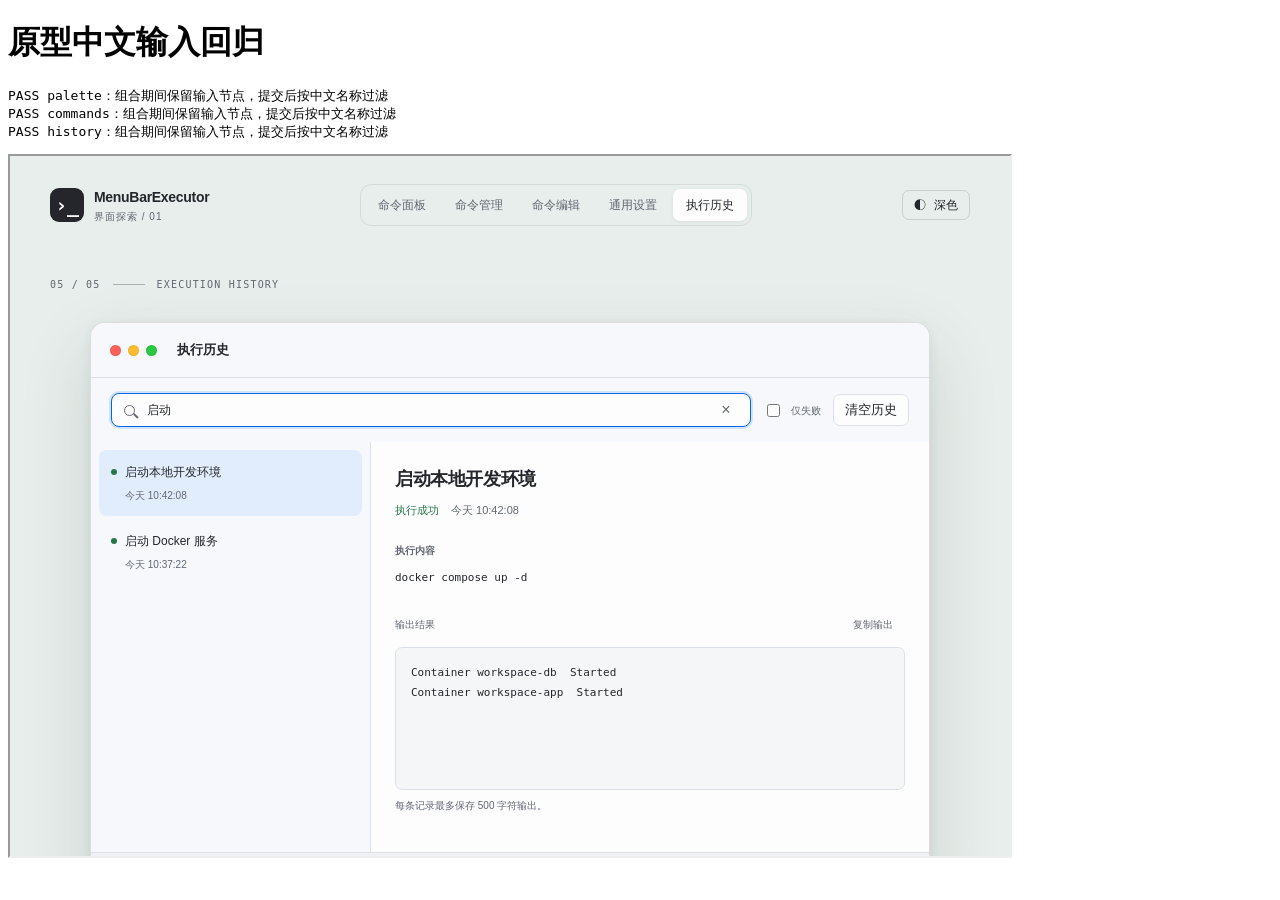
==== Tests/PrototypeInputTests.html @ a8cd9747 "feat(UI): 按新原型重做软件界面并更新 Pages 预览 - 统一命令面板、命令管理、编辑、通用设置和执行历史的布局与样式 - Pages 直接发布新原型目录，移除旧设计稿 - 修复原型中文组" ====
<!DOCTYPE html>
<html lang="zh-CN">
<meta charset="UTF-8">
<title>原型中文输入回归</title>
<h1>原型中文输入回归</h1>
<pre id="results">运行中…</pre>
<iframe id="prototype" title="原型测试窗口" style="width:1000px;height:700px"></iframe>
<script>
(async () => {
    const frame = document.querySelector('iframe');
    const results = [];
    for (const [page, id] of [['palette', 'palette-search'], ['commands', 'command-search'], ['history', 'history-search']]) {
        try {
            await new Promise(resolve => {
                frame.onload = resolve;
                frame.src = '../designs/menu-bar-executor/index.html?case=' + page + '&run=' + Date.now() + '#' + page;
            });
            const win = frame.contentWindow;
            const doc = frame.contentDocument;
            const input = doc.getElementById(id);
            input.focus();
            input.dispatchEvent(new win.CompositionEvent('compositionstart', {bubbles: true, data: ''}));
            input.value = 'qi';
            input.dispatchEvent(new win.InputEvent('input', {bubbles: true, isComposing: true, data: 'qi', inputType: 'insertCompositionText'}));
            if (!input.isConnected || doc.activeElement !== input) throw new Error('组词期间输入节点被替换或失去焦点：connected=' + input.isConnected + ', active=' + doc.activeElement?.id);
            input.value = '启动';
            input.dispatchEvent(new win.CompositionEvent('compositionend', {bubbles: true, data: '启动'}));
            const committedInput = doc.getElementById(id);
            committedInput.dispatchEvent(new win.InputEvent('input', {bubbles: true, data: '启动', inputType: 'insertText'}));
            if (doc.getElementById(id).value !== '启动') throw new Error('中文提交值丢失');
            const names = [...doc.querySelectorAll(page === 'palette' ? '.execute' : page === 'commands' ? '.command-row h3' : '.history-item strong')].map(el => el.textContent);
            if (names.length !== 2 || names.some(name => !name.includes('启动'))) throw new Error('中文提交后未按名称过滤：' + names.join(','));
            results.push('PASS ' + page + '：组合期间保留输入节点，提交后按中文名称过滤');
        } catch (error) {
            results.push('FAIL ' + page + '：' + error.message);
        }
    }
    document.getElementById('results').textContent = results.join('\n');
    document.title = results.some(result => result.startsWith('FAIL')) ? 'FAIL 原型中文输入回归' : 'PASS 原型中文输入回归';
})();
</script>
</html>
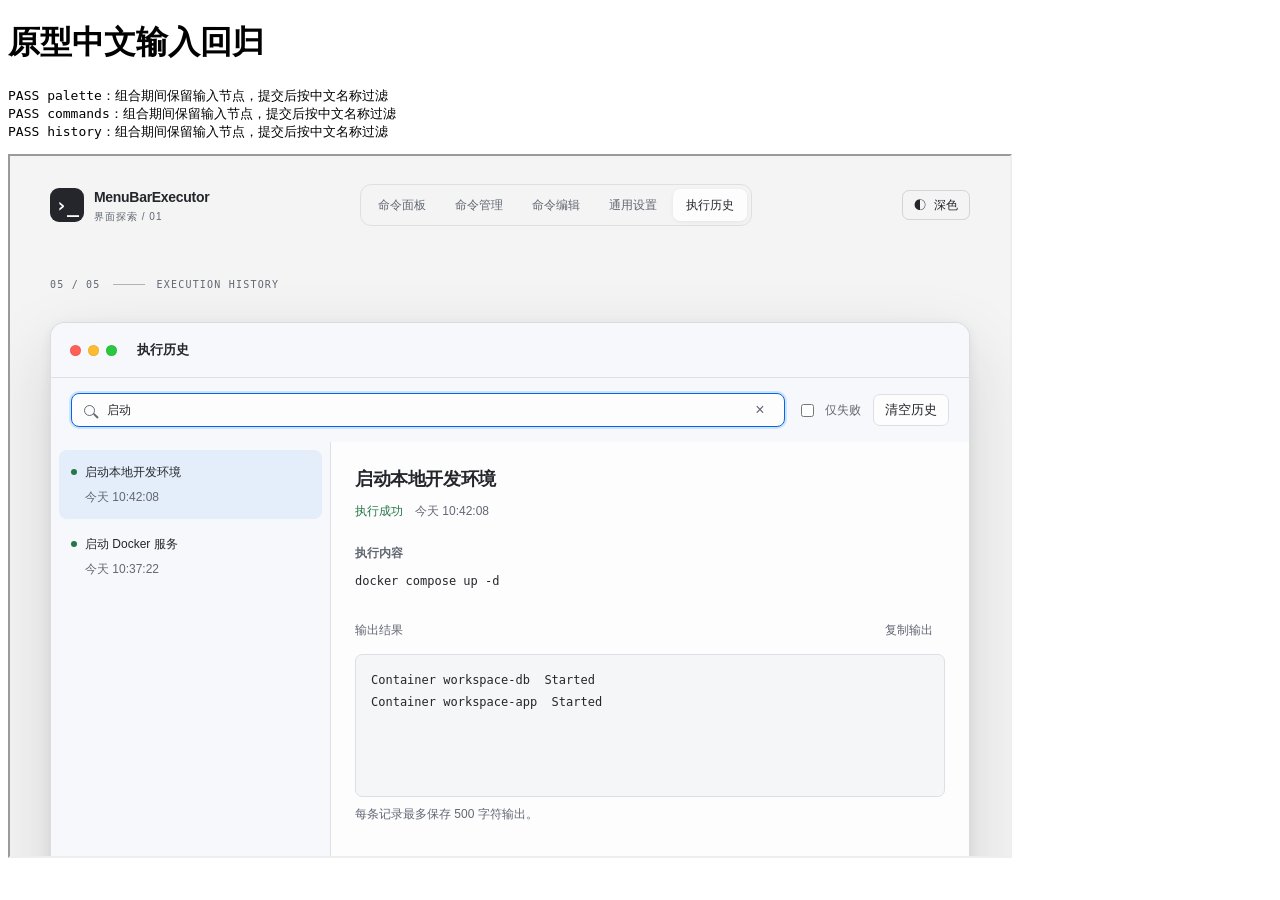
==== commit cf3f2751: "chore: 统一使用 Ryugi 原型并更新 Pages 发布源 - 删除旧设计稿，以 Ryugi HTML 作为唯一原型源 - Pages 直接发布最新版交互原型 - 仅跟踪正式原型，排除 Ryu" ====
--- a/Tests/PrototypeInputTests.html
+++ b/Tests/PrototypeInputTests.html
@@ -13,7 +13,7 @@
         try {
             await new Promise(resolve => {
                 frame.onload = resolve;
-                frame.src = '../designs/menu-bar-executor/index.html?case=' + page + '&run=' + Date.now() + '#' + page;
+                frame.src = '../.ryugi/artifacts/html/menu-bar-executor/index.html?case=' + page + '&run=' + Date.now() + '#' + page;
             });
             const win = frame.contentWindow;
             const doc = frame.contentDocument;
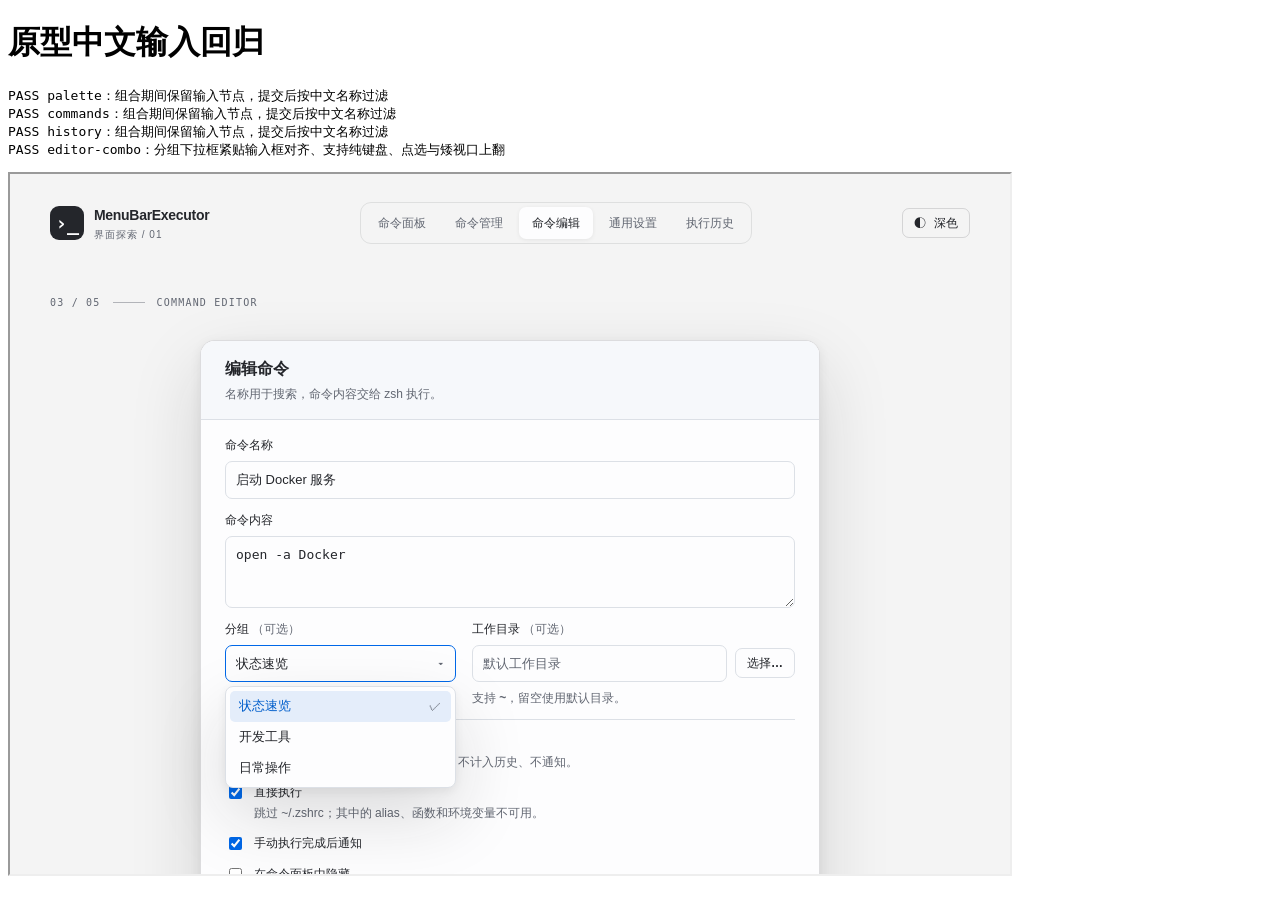
==== commit aab3ea78: "fix(UI): 统一表单与控件视觉细节，补齐热区与中文组词回归保护 - 表单单行输入与分组组合框统一为 36pt 圆角外框，整框留白可点击聚焦并保护中文 markedText - 补齐面板底栏按钮点" ====
--- a/Tests/PrototypeInputTests.html
+++ b/Tests/PrototypeInputTests.html
@@ -35,6 +35,67 @@
             results.push('FAIL ' + page + '：' + error.message);
         }
     }
+    try {
+        await new Promise(resolve => {
+            frame.onload = resolve;
+            frame.src = '../.ryugi/artifacts/html/menu-bar-executor/index.html?case=editor-combo&run=' + Date.now() + '#editor';
+        });
+        const win = frame.contentWindow;
+        const doc = frame.contentDocument;
+        const box = doc.querySelector('#editor-form .combobox');
+        const input = box?.querySelector('input[name="group"]');
+        const toggle = box?.querySelector('[data-action="toggleGroupMenu"]');
+        if (!box || !input || !toggle) throw new Error('缺少分组组合框元素');
+        if (input.getAttribute('list') !== null) throw new Error('不应依赖浏览器原生 datalist 弹层');
+        toggle.click();
+        const menu = doc.querySelector('.combo-menu');
+        if (!menu) throw new Error('点击展开按钮未弹出分组列表');
+        const options = [...menu.querySelectorAll('.combo-option')].map(el => el.dataset.comboOption);
+        if (options.length < 3) throw new Error('展开后应显示全部分组，实际：' + options.join(','));
+        const boxRect = box.getBoundingClientRect();
+        const menuRect = menu.getBoundingClientRect();
+        if (Math.abs(menuRect.left - boxRect.left) > 2 || Math.abs(menuRect.width - boxRect.width) > 2) {
+            throw new Error(`下拉框水平未对齐：box=(${boxRect.left},${boxRect.width}) menu=(${menuRect.left},${menuRect.width})`);
+        }
+        if (menuRect.top < boxRect.bottom - 1 || menuRect.top > boxRect.bottom + 12) {
+            throw new Error(`下拉框垂直未紧贴输入框：box.bottom=${boxRect.bottom} menu.top=${menuRect.top}`);
+        }
+        // 点击分组输入框本身不应误关菜单
+        input.click();
+        if (!doc.querySelector('.combo-menu')) throw new Error('点击分组输入框不应关闭已展开的下拉框');
+        // Tab 切走应关闭菜单
+        doc.dispatchEvent(new win.KeyboardEvent('keydown', {key: 'Tab', bubbles: true}));
+        if (doc.querySelector('.combo-menu')) throw new Error('按 Tab 后未关闭分组下拉框');
+        // 纯键盘 ArrowDown 打开、方向键移动、回车选中
+        input.focus();
+        doc.dispatchEvent(new win.KeyboardEvent('keydown', {key: 'ArrowDown', bubbles: true}));
+        const kbMenu = doc.querySelector('.combo-menu');
+        if (!kbMenu) throw new Error('焦点在分组框时按 ArrowDown 未展开菜单');
+        doc.dispatchEvent(new win.KeyboardEvent('keydown', {key: 'ArrowDown', bubbles: true}));
+        doc.dispatchEvent(new win.KeyboardEvent('keydown', {key: 'Enter', bubbles: true}));
+        if (input.value !== '日常操作') throw new Error('键盘选择分组失败，实际：' + input.value);
+        if (doc.querySelector('.combo-menu')) throw new Error('键盘回车选择后未关闭下拉框');
+        // 点选回填与关闭
+        toggle.click();
+        doc.querySelector('.combo-menu [data-combo-option="状态速览"]').click();
+        if (input.value !== '状态速览') throw new Error('点选分组项未回填输入框');
+        if (doc.querySelector('.combo-menu')) throw new Error('选择后未关闭下拉框');
+        // 视口下方空间不足时自动向上翻转展开
+        const origHeight = frame.style.height;
+        frame.style.height = Math.round(boxRect.bottom + 36) + 'px';
+        toggle.click();
+        const flippedMenu = doc.querySelector('.combo-menu');
+        if (!flippedMenu) throw new Error('矮视口下未展开上翻分组菜单');
+        const flippedBoxRect = box.getBoundingClientRect();
+        const flippedMenuRect = flippedMenu.getBoundingClientRect();
+        frame.style.height = origHeight;
+        if (flippedMenuRect.bottom > flippedBoxRect.top + 1) {
+            throw new Error(`空间不足时应向上翻转展开：box.top=${flippedBoxRect.top} menu.bottom=${flippedMenuRect.bottom}`);
+        }
+        results.push('PASS editor-combo：分组下拉框紧贴输入框对齐、支持纯键盘、点选与矮视口上翻');
+    } catch (error) {
+        results.push('FAIL editor-combo：' + error.message);
+    }
     document.getElementById('results').textContent = results.join('\n');
     document.title = results.some(result => result.startsWith('FAIL')) ? 'FAIL 原型中文输入回归' : 'PASS 原型中文输入回归';
 })();
